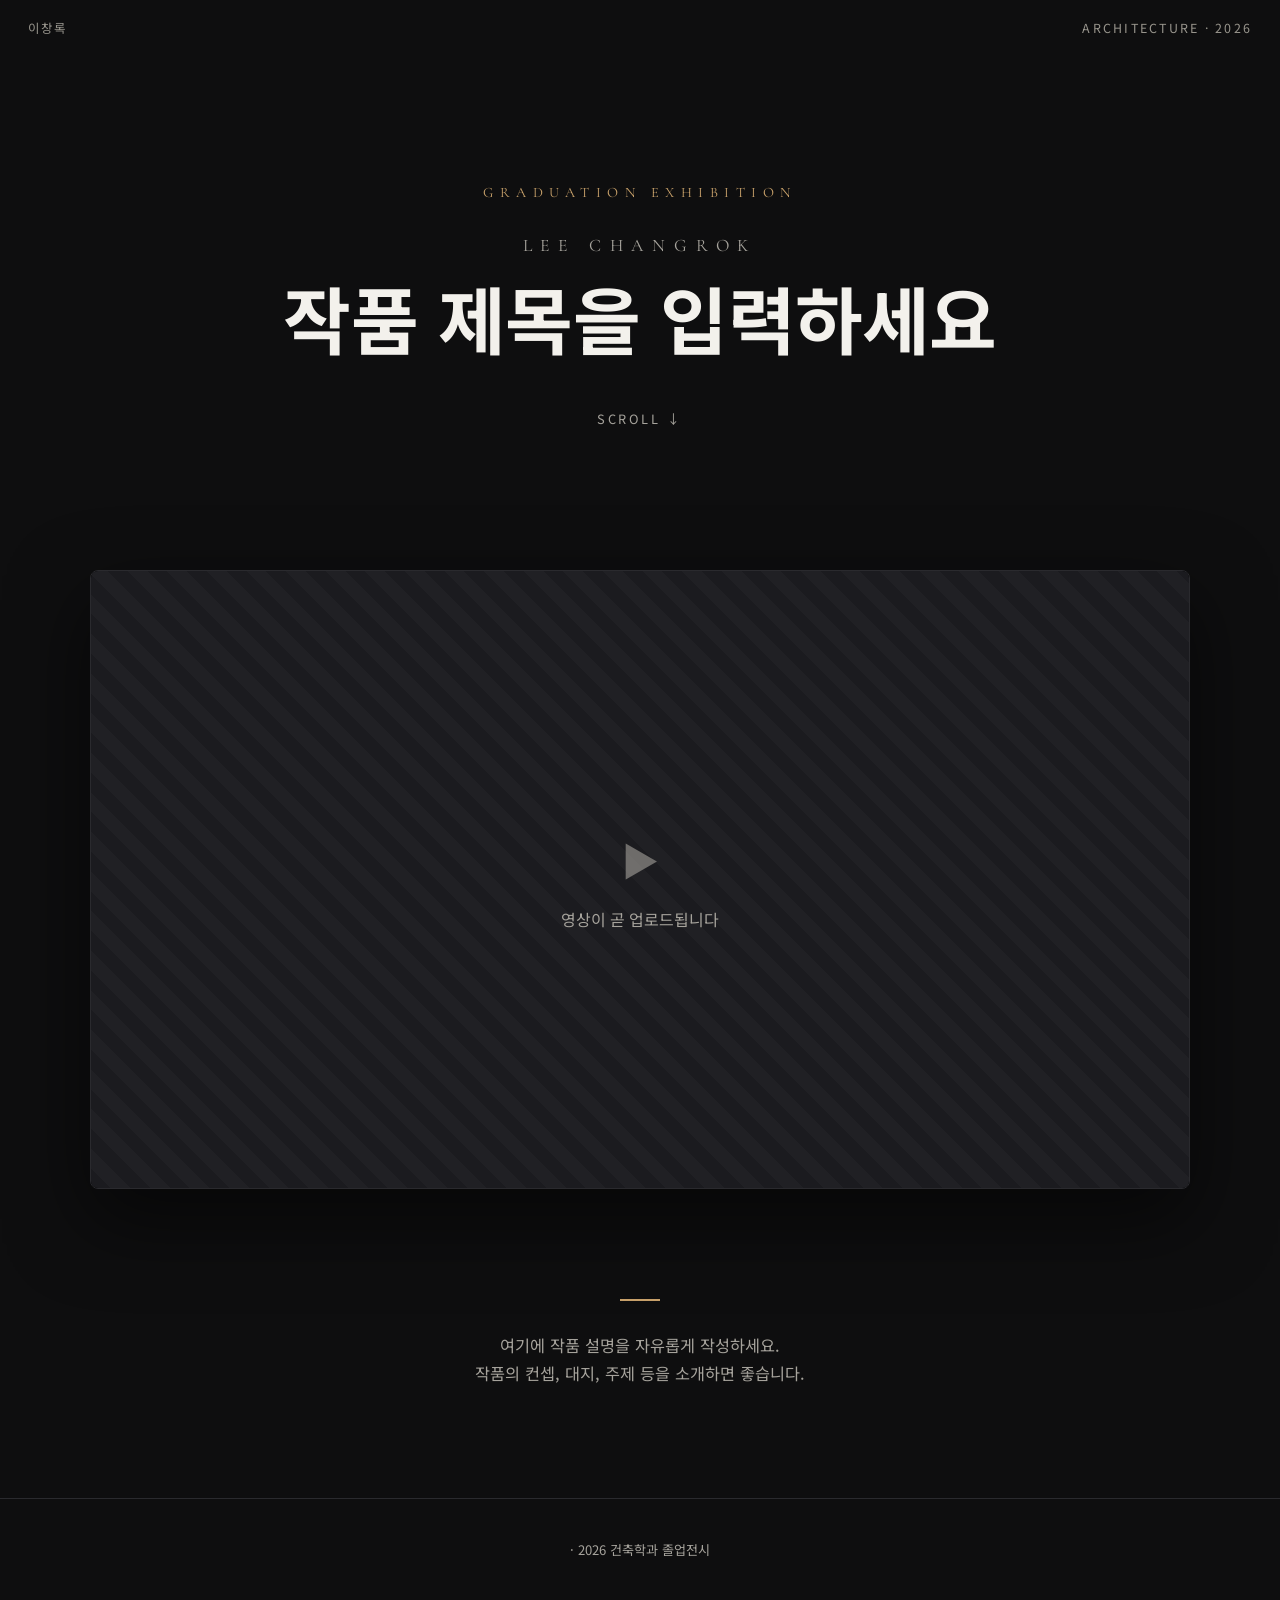
==== changrok/index.html @ 016e90cf "건축학과 졸업 작품 전시 페이지 (이창록/이서영)" ====
<!DOCTYPE html>
<html lang="ko">
<head>
  <meta charset="UTF-8" />
  <meta name="viewport" content="width=device-width, initial-scale=1.0" />
  <meta property="og:title" content="이창록 — 졸업 작품" />
  <meta property="og:type" content="website" />
  <link rel="preconnect" href="https://fonts.googleapis.com" />
  <link rel="preconnect" href="https://fonts.gstatic.com" crossorigin />
  <link href="https://fonts.googleapis.com/css2?family=Noto+Sans+KR:wght@300;400;500;700&family=Cormorant+Garamond:ital,wght@0,400;0,500;1,400&display=swap" rel="stylesheet" />
  <link rel="stylesheet" href="../css/style.css" />

  <!-- ============================================================
       ▼▼▼ 이창록 작품 정보 — 여기만 수정하면 됩니다 ▼▼▼
       ============================================================ -->
  <script>
    var CONFIG = {
      eyebrow: "GRADUATION EXHIBITION",   // 맨 위 작은 영문 문구
      nameEn:  "LEE CHANGROK",            // 영문 이름 (원하면 비워도 됨)
      title:   "작품 제목을 입력하세요",   // 작품 제목 (크게 표시)
      name:    "",                         // 이름 (비우면 화면에 표시 안 됨)
      subtitle:"",                         // 작은 부제 (비우면 표시 안 됨)

      // 영상 설정 — 아래 둘 중 하나를 사용하세요
      // (1) 유튜브:  { type:"youtube", id:"유튜브영상ID" }
      // (2) 내 파일:  { type:"file", src:"../assets/changrok/movie.mp4", poster:"../assets/changrok/poster.jpg" }
      video: {
        // 예시 — 실제 영상으로 바꾸세요
        type: "youtube", id: ""
      },

      caption: "",                         // 영상 아래 한 줄 설명 (없으면 비워두기)
      description:                         // 작품 설명 (줄바꿈은 \n)
        "여기에 작품 설명을 자유롭게 작성하세요.\n" +
        "작품의 컨셉, 대지, 주제 등을 소개하면 좋습니다."
    };
  </script>
  <!-- ▲▲▲ 여기까지 ▲▲▲ -->
</head>
<body>
  <div class="topbar">
    <span>이창록</span>
    <span>ARCHITECTURE · 2026</span>
  </div>

  <section class="hero">
    <p class="hero-eyebrow" id="eyebrow"></p>
    <p class="hero-name-en" id="nameEn"></p>
    <h1 class="hero-title" id="title"></h1>
    <p class="hero-name" id="name"></p>
    <p class="hero-sub" id="sub"></p>
    <p class="scroll-hint">SCROLL ↓</p>
  </section>

  <section class="video-section">
    <div class="video-frame" id="video-frame">
      <div class="video-placeholder">
        <span class="play">▶</span>
        <span>영상이 곧 업로드됩니다</span>
      </div>
    </div>
    <p class="video-caption" id="caption"></p>
  </section>

  <section class="about">
    <div class="about-line"></div>
    <p id="desc"></p>
  </section>

  <footer class="site-footer">
    <p><span class="accent" id="footerName"></span> · 2026 건축학과 졸업전시</p>
  </footer>

  <script src="../js/exhibit.js"></script>
</body>
</html>
---- css/style.css ----
/* ============================================================
   개인 작품 전시 페이지 — 스타일
   색/폰트만 바꾸려면 :root 변수를 수정하세요.
   ============================================================ */
:root {
  --bg: #0e0e0f;
  --bg-soft: #16161a;
  --ink: #f3f1ec;
  --ink-soft: #a6a39c;
  --line: #2a2a2e;
  --accent: #c9a26b;        /* 포인트 색 (골드톤) */
  --max: 1100px;
  --serif: "Cormorant Garamond", serif;
  --sans: "Noto Sans KR", system-ui, sans-serif;
}

* { box-sizing: border-box; margin: 0; padding: 0; }
html { scroll-behavior: smooth; }
body {
  font-family: var(--sans);
  background: var(--bg);
  color: var(--ink);
  line-height: 1.75;
  -webkit-font-smoothing: antialiased;
  overflow-x: hidden;
}
img, video { display: block; max-width: 100%; }
a { color: inherit; text-decoration: none; }

/* ===== 상단 작은 라벨 ===== */
.topbar {
  position: fixed; top: 0; left: 0; right: 0; z-index: 50;
  display: flex; justify-content: space-between; align-items: center;
  padding: 18px 28px;
  font-size: 0.78rem;
  letter-spacing: 0.18em;
  color: var(--ink-soft);
  text-transform: uppercase;
  mix-blend-mode: difference;
}
.topbar a:hover { color: var(--accent); }

/* ===== 히어로 (이름/제목) ===== */
.hero {
  min-height: 60vh;
  display: flex;
  flex-direction: column;
  align-items: center;
  justify-content: center;
  text-align: center;
  padding: 120px 24px 50px;
  position: relative;
}
.hero-eyebrow {
  font-family: var(--serif);
  letter-spacing: 0.45em;
  font-size: 0.9rem;
  color: var(--accent);
  margin-bottom: 26px;
}
.hero-name-en {
  font-family: var(--serif);
  font-size: clamp(0.9rem, 2vw, 1.1rem);
  letter-spacing: 0.5em;
  color: var(--ink-soft);
  margin-bottom: 14px;
  text-transform: uppercase;
}
.hero-title {
  font-size: clamp(2.4rem, 6.5vw, 4.6rem);
  font-weight: 700;
  line-height: 1.15;
  letter-spacing: -0.01em;
}
.hero-name {
  margin-top: 22px;
  font-size: clamp(1.1rem, 3vw, 1.5rem);
  font-weight: 500;
}
.hero-sub { margin-top: 8px; color: var(--ink-soft); font-size: 1rem; }
.scroll-hint {
  margin-top: 48px;
  color: var(--ink-soft);
  font-size: 0.8rem;
  letter-spacing: 0.2em;
  animation: bob 2s ease-in-out infinite;
}
@keyframes bob { 0%,100%{ transform: translateY(0);} 50%{ transform: translateY(8px);} }

/* ===== 메인 영상 ===== */
.video-section { padding: 30px 24px 90px; }
.video-frame {
  max-width: var(--max);
  margin: 0 auto;
  position: relative;
  aspect-ratio: 16 / 9;
  background: #000;
  border-radius: 8px;
  overflow: hidden;
  box-shadow: 0 30px 80px rgba(0, 0, 0, 0.55);
  border: 1px solid var(--line);
}
.video-frame iframe,
.video-frame video {
  position: absolute; inset: 0;
  width: 100%; height: 100%;
  border: 0;
}
.video-caption {
  max-width: var(--max);
  margin: 22px auto 0;
  text-align: center;
  color: var(--ink-soft);
  font-size: 0.9rem;
}

/* ===== 작품 설명 ===== */
.about {
  max-width: 720px;
  margin: 0 auto;
  padding: 20px 24px 110px;
  text-align: center;
}
.about-line {
  width: 40px; height: 2px;
  background: var(--accent);
  margin: 0 auto 30px;
}
.about p { color: var(--ink-soft); white-space: pre-line; font-size: 1.02rem; }

/* ===== 푸터 ===== */
.site-footer {
  text-align: center;
  padding: 40px 24px;
  border-top: 1px solid var(--line);
  color: var(--ink-soft);
  font-size: 0.82rem;
}
.site-footer .accent { color: var(--accent); }

/* ===== 영상 placeholder (아직 영상 없을 때) ===== */
.video-placeholder {
  position: absolute; inset: 0;
  display: flex; flex-direction: column;
  align-items: center; justify-content: center;
  gap: 12px;
  color: var(--ink-soft);
  background:
    repeating-linear-gradient(45deg, #1b1b1f, #1b1b1f 14px, #202024 14px, #202024 28px);
}
.video-placeholder .play { font-size: 2.4rem; opacity: 0.6; }

/* ===== 랜딩(두 사람 선택) 페이지 ===== */
.landing {
  min-height: 100vh;
  display: flex; flex-direction: column;
  align-items: center; justify-content: center;
  padding: 60px 24px;
  text-align: center;
}
.landing h1 { font-size: clamp(2rem, 5vw, 3.2rem); font-weight: 700; }
.landing .lead { color: var(--ink-soft); margin: 16px 0 50px; }
.people {
  display: grid;
  grid-template-columns: repeat(2, minmax(0, 1fr));
  gap: 22px;
  width: 100%;
  max-width: 760px;
}
@media (max-width: 560px) { .people { grid-template-columns: 1fr; } }
.person-card {
  border: 1px solid var(--line);
  border-radius: 8px;
  padding: 46px 28px;
  background: var(--bg-soft);
  transition: transform 0.3s, border-color 0.3s;
}
.person-card:hover { transform: translateY(-6px); border-color: var(--accent); }
.person-card .en {
  font-family: var(--serif);
  letter-spacing: 0.35em;
  color: var(--ink-soft);
  font-size: 0.85rem;
  text-transform: uppercase;
}
.person-card .kr { font-size: 1.7rem; font-weight: 700; margin: 10px 0 6px; }
.person-card .go { color: var(--accent); font-size: 0.85rem; letter-spacing: 0.1em; }
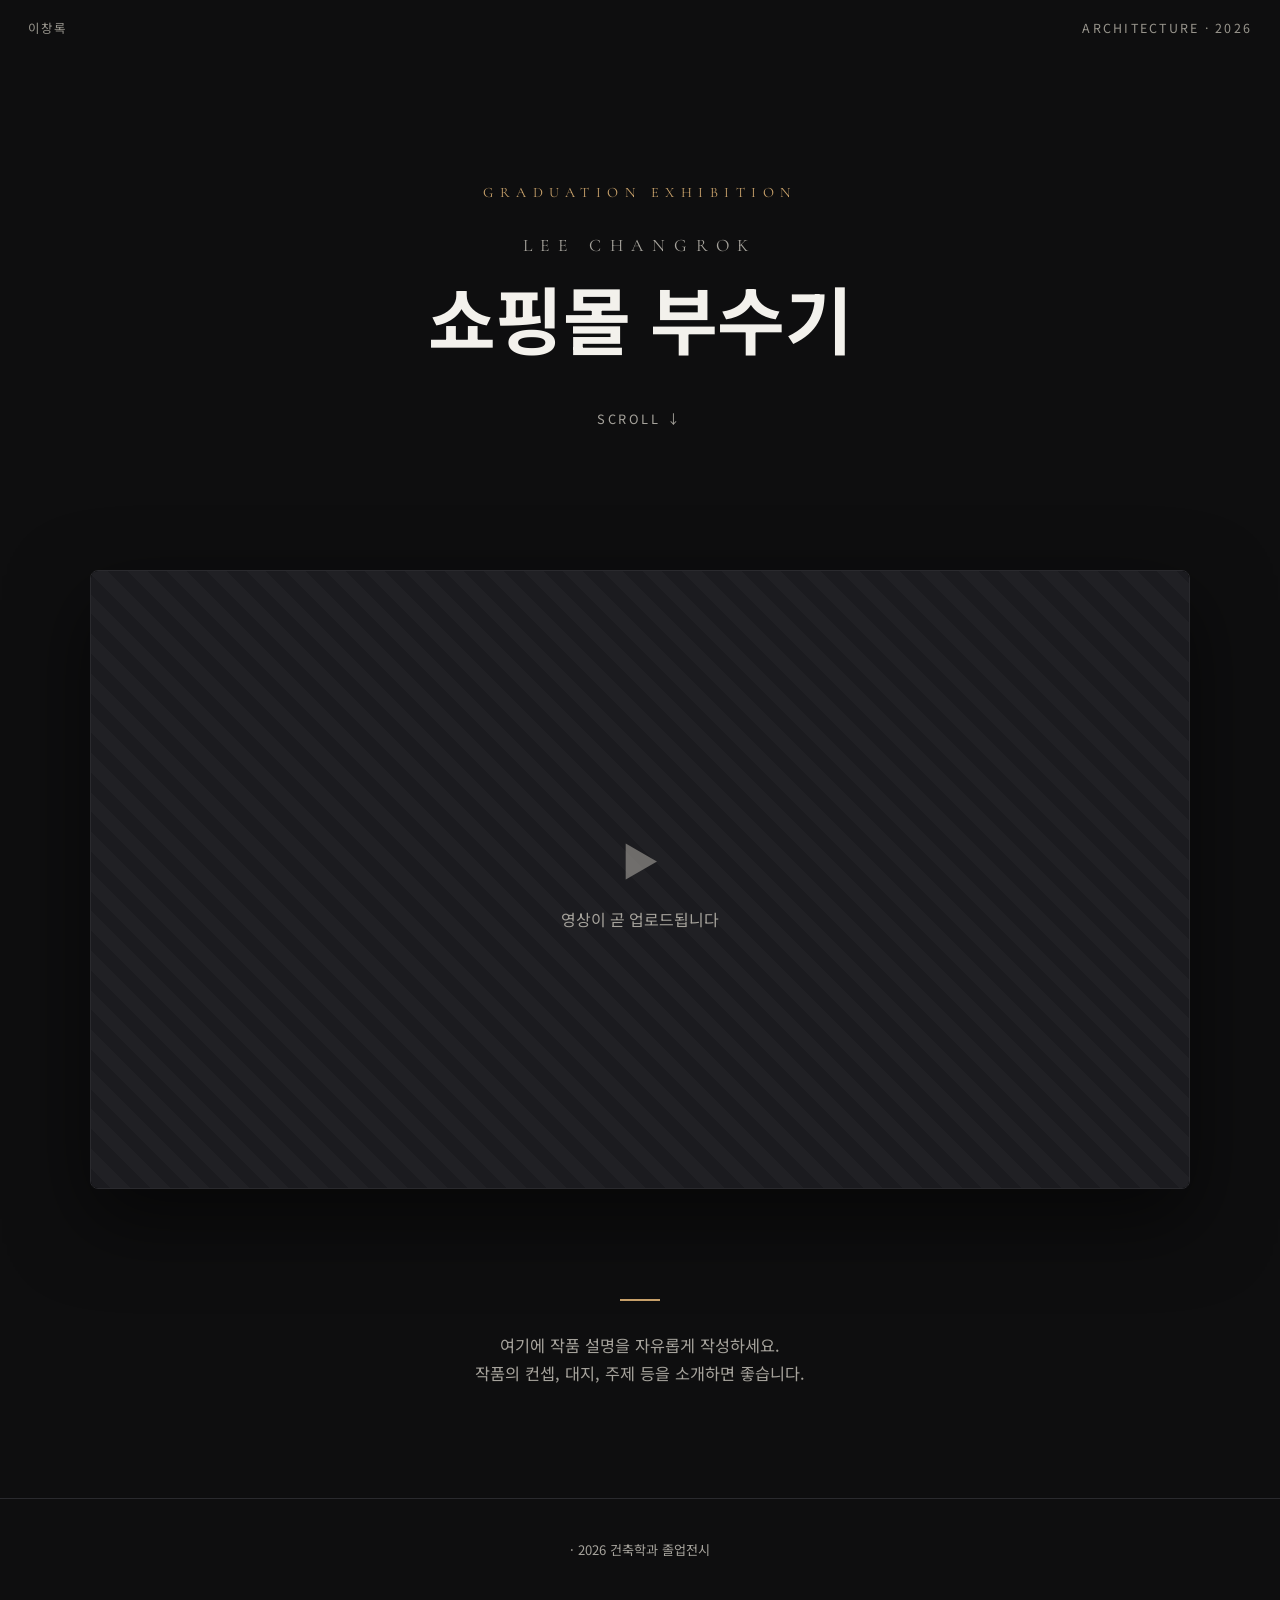
==== commit 230b5579: "이창록 작품 제목: 쇼핑몰 부수기" ====
--- a/changrok/index.html
+++ b/changrok/index.html
@@ -17,7 +17,7 @@
     var CONFIG = {
       eyebrow: "GRADUATION EXHIBITION",   // 맨 위 작은 영문 문구
       nameEn:  "LEE CHANGROK",            // 영문 이름 (원하면 비워도 됨)
-      title:   "작품 제목을 입력하세요",   // 작품 제목 (크게 표시)
+      title:   "쇼핑몰 부수기",            // 작품 제목 (크게 표시)
       name:    "",                         // 이름 (비우면 화면에 표시 안 됨)
       subtitle:"",                         // 작은 부제 (비우면 표시 안 됨)
 
